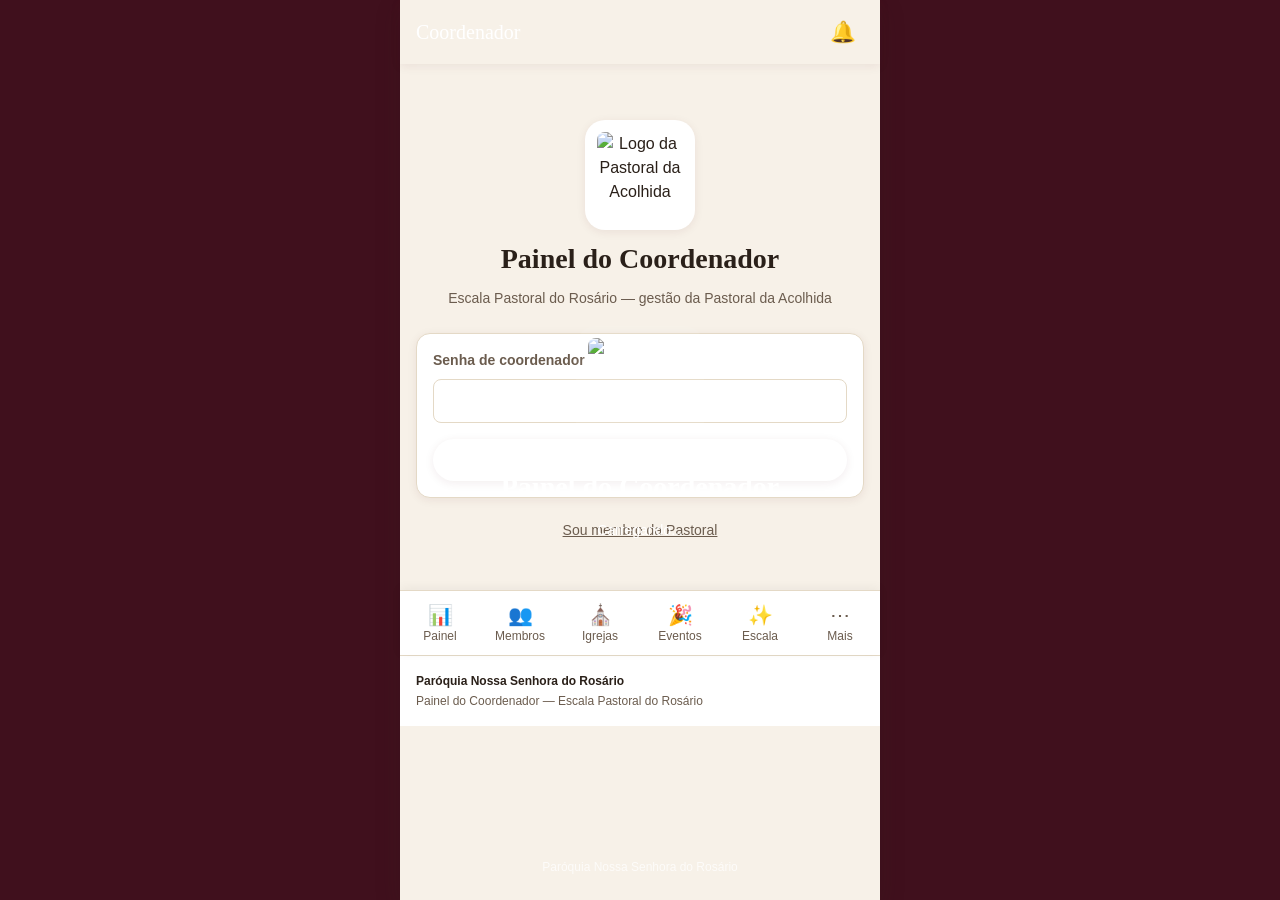
==== coordenador/index.html @ 9bc5d084 "Ajustes feitos, mas ainda faltas muitas coisas para corrigir, apenas salvando o que foi feito" ====
<!DOCTYPE html>
<html lang="pt-BR">
<head>
<meta charset="UTF-8">
<meta name="viewport" content="width=device-width, initial-scale=1, viewport-fit=cover">
<title>Coordenador — Escala Pastoral do Rosário</title>
<meta name="description" content="Painel do Coordenador — Pastoral da Acolhida, Paróquia Nossa Senhora do Rosário">
<meta name="theme-color" content="#40101D">

<link rel="manifest" href="manifest.json">
<link rel="icon" href="../shared/assets/logo/favicon.png">
<link rel="apple-touch-icon" href="../shared/assets/logo/splash-icon.png">

<link rel="stylesheet" href="../shared/css/variables.css">
<link rel="stylesheet" href="../shared/css/style.css">
<link rel="stylesheet" href="../shared/css/components.css">
<link rel="stylesheet" href="../shared/css/responsive.css">
<link rel="stylesheet" href="../shared/css/animations.css">
</head>
<body data-cor-personalizada>

<div id="splash-screen">
  <img class="splash-logo" src="../shared/assets/logo/logo-pastoral.png" alt="Logo da Pastoral da Acolhida"
       onerror="this.src='../shared/assets/logo/splash-icon.png'; this.onerror=null;">
  <h1 class="splash-titulo">Painel do Coordenador</h1>
  <p class="splash-carregando">Carregando...</p>
  <div class="contas-terco" aria-hidden="true"><span></span><span></span><span></span><span></span><span></span></div>
  <div class="splash-rodape">
    <img src="../shared/assets/logo/logo-paroquia.png" alt="" onerror="this.style.display='none'">
    <span>Paróquia Nossa Senhora do Rosário</span>
  </div>
</div>

<div class="app-container" id="app-container">

  <header class="topbar" id="topbar" hidden>
    <button class="topbar-acao" id="btn-voltar" aria-label="Voltar" hidden>←</button>
    <span class="topbar-titulo" id="topbar-titulo">Coordenador</span>
    <button class="topbar-acao" id="btn-notificacoes" aria-label="Notificações">🔔</button>
  </header>

  <main id="conteudo-principal">

    <!-- ==================================================================
         LOGIN (única porta de entrada deste app — é o app do coordenador)
         ================================================================== -->
    <section class="tela" id="tela-inicial" data-sem-nav="true">
      <div class="logo-destaque">
        <img src="../shared/assets/logo/logo-pastoral.png" alt="Logo da Pastoral da Acolhida"
             onerror="this.src='../shared/assets/logo/splash-icon.png'; this.onerror=null;">
        <h1>Painel do Coordenador</h1>
        <p>Escala Pastoral do Rosário — gestão da Pastoral da Acolhida</p>
      </div>

      <div class="card">
        <form id="form-login-admin">
          <div class="campo">
            <label for="senha-admin">Senha de coordenador</label>
            <input type="password" id="senha-admin" required>
          </div>
          <button type="submit" class="botao botao-primario botao-bloco">Entrar</button>
        </form>
      </div>

      <p style="text-align:center; margin-top:20px;">
        <a href="../membro/index.html" style="color:var(--cor-texto-secundario); font-size:var(--tamanho-sm); text-decoration:underline;">
          Sou membro da Pastoral
        </a>
      </p>
    </section>

    <!-- ==================================================================
         PAINEL / DASHBOARD
         ================================================================== -->
    <section class="tela" id="tela-admin-dashboard" data-titulo="Painel" hidden>
      <h2 style="margin-bottom:16px;">Painel Administrativo</h2>
      <div class="grade-dashboard" id="grade-dashboard-admin"></div>
      <div id="admin-listas-resumo"></div>
    </section>

    <!-- ==================================================================
         MEMBROS
         ================================================================== -->
    <section class="tela" id="tela-admin-membros" data-titulo="Membros" hidden>
      <div style="display:flex; justify-content:space-between; align-items:center; margin-bottom:16px;">
        <h2>Membros</h2>
        <button class="botao botao-primario" id="btn-novo-membro">+ Novo</button>
      </div>
      <div class="campo" style="margin-bottom:8px;">
        <input type="search" id="busca-membros" placeholder="Buscar por nome...">
      </div>
      <div id="lista-admin-membros"></div>
    </section>

    <!-- ==================================================================
         IGREJAS
         ================================================================== -->
    <section class="tela" id="tela-admin-igrejas" data-titulo="Igrejas" hidden>
      <div style="display:flex; justify-content:space-between; align-items:center; margin-bottom:16px;">
        <h2>Igrejas</h2>
        <button class="botao botao-primario" id="btn-nova-igreja">+ Nova</button>
      </div>
      <div id="lista-admin-igrejas"></div>
    </section>

    <!-- ==================================================================
         EVENTOS
         ================================================================== -->
    <section class="tela" id="tela-admin-eventos" data-titulo="Eventos" hidden>
      <div style="display:flex; justify-content:space-between; align-items:center; margin-bottom:16px;">
        <h2>Eventos</h2>
        <button class="botao botao-primario" id="btn-novo-evento">+ Novo</button>
      </div>
      <div id="lista-admin-eventos"></div>
    </section>

    <!-- ==================================================================
         GERAR ESCALA
         ================================================================== -->
    <section class="tela" id="tela-admin-gerar-escala" data-titulo="Gerar Escala" hidden>
      <h2 style="margin-bottom:16px;">Gerar Escala</h2>
      <div id="painel-gerar-escala"></div>
    </section>

    <!-- ==================================================================
         HISTÓRICO GERAL
         ================================================================== -->
    <section class="tela" id="tela-admin-historico" data-titulo="Histórico" hidden>
      <h2 style="margin-bottom:16px;">Histórico Geral</h2>
      <div id="lista-admin-historico"></div>
    </section>

    <!-- ==================================================================
         RELATÓRIOS
         ================================================================== -->
    <section class="tela" id="tela-admin-relatorios" data-titulo="Relatórios" hidden>
      <h2 style="margin-bottom:16px;">Relatórios</h2>
      <div id="painel-relatorios"></div>
    </section>

    <!-- ==================================================================
         MAIS (configurações do sistema + sair)
         ================================================================== -->
    <section class="tela" id="tela-admin-mais" data-titulo="Mais" hidden>
      <h2 style="margin-bottom:16px;">Mais</h2>

      <div style="display:flex; flex-direction:column; gap:10px; margin-bottom:24px;">
        <button class="botao botao-secundario botao-bloco" data-navegar="tela-admin-historico">📖 Histórico Geral</button>
        <button class="botao botao-secundario botao-bloco" data-navegar="tela-admin-relatorios">📊 Relatórios</button>
      </div>

      <div class="card" style="margin-bottom:16px; display:flex; align-items:center; justify-content:space-between;">
        <span>Tema escuro</span>
        <label class="interruptor">
          <input type="checkbox" id="toggle-tema-escuro">
          <span class="trilho"></span>
        </label>
      </div>

      <div class="campo">
        <label for="nova-senha-admin">Nova senha de coordenador</label>
        <input type="password" id="nova-senha-admin" placeholder="Deixe em branco para manter">
      </div>
      <button class="botao botao-secundario botao-bloco" id="btn-salvar-senha" style="margin-bottom:16px;">Salvar Senha</button>

      <button class="botao botao-secundario botao-bloco" id="btn-backup-exportar-admin" style="margin-bottom:24px;">Exportar Backup Completo</button>

      <button class="botao botao-texto botao-bloco" id="btn-sair-admin">Sair</button>
    </section>

  </main>

  <nav class="nav-inferior" id="nav-principal" hidden>
    <button class="nav-item" data-navegar="tela-admin-dashboard"><span class="icone">📊</span>Painel</button>
    <button class="nav-item" data-navegar="tela-admin-membros"><span class="icone">👥</span>Membros</button>
    <button class="nav-item" data-navegar="tela-admin-igrejas"><span class="icone">⛪</span>Igrejas</button>
    <button class="nav-item" data-navegar="tela-admin-eventos"><span class="icone">🎉</span>Eventos</button>
    <button class="nav-item" data-navegar="tela-admin-gerar-escala"><span class="icone">✨</span>Escala</button>
    <button class="nav-item" data-navegar="tela-admin-mais"><span class="icone">⋯</span>Mais</button>
  </nav>

  <footer class="rodape-app" id="rodape-institucional">
    <img src="../shared/assets/logo/logo-paroquia.png" alt="" onerror="this.style.display='none'">
    <div class="rodape-linhas">
      <span class="rodape-linha-principal">Paróquia Nossa Senhora do Rosário</span>
      <span>Painel do Coordenador — Escala Pastoral do Rosário</span>
    </div>
  </footer>

</div>

<div class="modal-fundo" id="modal-fundo" hidden>
  <div class="modal-caixa" id="modal-caixa"></div>
</div>

<script src="../shared/js/config.js"></script>
<script src="../shared/js/storage.js"></script>
<script src="../shared/js/api.js"></script>
<script src="../shared/js/ui.js"></script>
<script src="js/auth.js"></script>
<script src="js/notifications.js"></script>
<script src="js/admin.js"></script>
<script src="js/churches.js"></script>
<script src="js/events.js"></script>
<script src="js/scheduler.js"></script>
<script src="js/dashboard.js"></script>
<script src="js/app.js"></script>
</body>
</html>
---- shared/css/variables.css ----
/* ==========================================================================
   variables.css
   Variáveis globais de design do sistema "Escala Pastoral do Rosário".
   Centraliza cores, tipografia, espaçamentos e raios de borda para que
   toda a interface possa ser personalizada a partir de um único lugar.
   ========================================================================== */

:root {
  /* ---- Paleta de marca (tema claro, padrão) ---- */
  --cor-primaria: #5C1A2B;        /* bordô/vinho — cor do terço */
  --cor-primaria-clara: #7A2B40;
  --cor-primaria-escura: #40101D;
  --cor-destaque: #C9A15A;        /* dourado discreto */
  --cor-destaque-clara: #E0C083;

  --cor-sucesso: #2E7D5B;         /* disponível / confirmado */
  --cor-alerta: #B23B3B;          /* indisponível / erro */
  --cor-aviso: #C98A2C;           /* pendente / atenção */
  --cor-info: #2E6B8A;

  /* ---- Superfícies ---- */
  --cor-fundo: #F7F1E8;           /* creme suave */
  --cor-fundo-alt: #FFFFFF;
  --cor-card: #FFFFFF;
  --cor-borda: #E4D9C6;

  /* ---- Texto ---- */
  --cor-texto: #2A2019;
  --cor-texto-secundario: #6B5C4E;
  --cor-texto-inverso: #FFFFFF;

  /* ---- Sombras ---- */
  --sombra-card: 0 2px 10px rgba(92, 26, 43, 0.08);
  --sombra-card-hover: 0 6px 18px rgba(92, 26, 43, 0.14);
  --sombra-flutuante: 0 8px 24px rgba(42, 32, 25, 0.18);

  /* ---- Tipografia ---- */
  --fonte-titulo: "Fraunces", "Georgia", serif;
  --fonte-corpo: "Inter", "Segoe UI", sans-serif;

  --tamanho-xs: 0.75rem;
  --tamanho-sm: 0.875rem;
  --tamanho-md: 1rem;
  --tamanho-lg: 1.25rem;
  --tamanho-xl: 1.75rem;
  --tamanho-xxl: 2.25rem;

  /* ---- Espaçamentos (escala 4px) ---- */
  --espaco-1: 4px;
  --espaco-2: 8px;
  --espaco-3: 12px;
  --espaco-4: 16px;
  --espaco-5: 24px;
  --espaco-6: 32px;
  --espaco-7: 48px;

  /* ---- Raios de borda ---- */
  --raio-sm: 8px;
  --raio-md: 14px;
  --raio-lg: 20px;
  --raio-pill: 999px;

  /* ---- Transições ---- */
  --transicao-rapida: 150ms ease;
  --transicao-media: 280ms ease;
  --transicao-lenta: 450ms ease;

  /* ---- Layout ---- */
  --largura-maxima: 480px; /* mobile-first, centraliza em telas largas */
  --altura-topbar: 64px;
  --altura-rodape: 88px;
}

/* ---- Tema Escuro ---- */
[data-tema="escuro"] {
  --cor-primaria: #C9A15A;
  --cor-primaria-clara: #E0C083;
  --cor-primaria-escura: #A9803F;
  --cor-destaque: #C9A15A;
  --cor-destaque-clara: #E0C083;

  --cor-sucesso: #4FAE86;
  --cor-alerta: #E06A6A;
  --cor-aviso: #E0A94F;
  --cor-info: #5FA3C4;

  --cor-fundo: #1B1310;
  --cor-fundo-alt: #241A16;
  --cor-card: #2A1E19;
  --cor-borda: #3E2E26;

  --cor-texto: #F3EAE0;
  --cor-texto-secundario: #C9B8A8;
  --cor-texto-inverso: #1B1310;

  --sombra-card: 0 2px 10px rgba(0, 0, 0, 0.35);
  --sombra-card-hover: 0 6px 18px rgba(0, 0, 0, 0.45);
  --sombra-flutuante: 0 8px 24px rgba(0, 0, 0, 0.55);
}

/* ---- Cores personalizáveis pelo administrador ----
   Estas variáveis são sobrescritas em tempo de execução (via JS, em
   config.js/ui.js) quando o admin altera a personalização de cores nas
   Configurações. Mantidas aqui como fallback/documentação. */
[data-cor-personalizada] {
  --cor-primaria: var(--cor-primaria-custom, var(--cor-primaria));
  --cor-destaque: var(--cor-destaque-custom, var(--cor-destaque));
}
---- shared/css/style.css ----
/* ==========================================================================
   style.css
   Estilos-base do sistema: reset, tipografia, layout geral, splash screen,
   cabeçalho, rodapé, botões e formulários.
   ========================================================================== */

* { box-sizing: border-box; margin: 0; padding: 0; }

html { -webkit-text-size-adjust: 100%; }

body {
  font-family: var(--fonte-corpo);
  background: var(--cor-fundo);
  color: var(--cor-texto);
  line-height: 1.5;
  min-height: 100vh;
  transition: background var(--transicao-media), color var(--transicao-media);
}

h1, h2, h3, h4 {
  font-family: var(--fonte-titulo);
  color: var(--cor-primaria);
  line-height: 1.2;
}

a { color: inherit; text-decoration: none; }
img { max-width: 100%; display: block; }
button { font-family: inherit; cursor: pointer; }

/* ---- Contêiner principal (mobile-first, centraliza em telas grandes) ---- */
.app-container {
  max-width: var(--largura-maxima);
  margin: 0 auto;
  min-height: 100vh;
  display: flex;
  flex-direction: column;
  background: var(--cor-fundo);
  position: relative;
}

.tela {
  flex: 1;
  padding: var(--espaco-5) var(--espaco-4) var(--espaco-7);
  animation: entrada-suave var(--transicao-media) ease;
}

.tela[hidden] { display: none; }

/* ==========================================================================
   SPLASH SCREEN
   ========================================================================== */
#splash-screen {
  position: fixed;
  inset: 0;
  z-index: 1000;
  background: linear-gradient(180deg, var(--cor-primaria-escura), var(--cor-primaria));
  display: flex;
  flex-direction: column;
  align-items: center;
  justify-content: center;
  color: var(--cor-texto-inverso);
  text-align: center;
  gap: var(--espaco-4);
  transition: opacity var(--transicao-lenta), visibility var(--transicao-lenta);
}

#splash-screen.oculto {
  opacity: 0;
  visibility: hidden;
  pointer-events: none;
}

.splash-logo {
  width: 128px;
  height: 128px;
  border-radius: var(--raio-lg);
  object-fit: contain;
  background: rgba(255,255,255,0.08);
  padding: var(--espaco-3);
  animation: aparecer-de-baixo 700ms ease;
}

.splash-titulo {
  font-family: var(--fonte-titulo);
  font-size: var(--tamanho-xl);
  color: var(--cor-texto-inverso);
  animation: aparecer-de-baixo 700ms ease 100ms both;
}

.splash-carregando {
  font-size: var(--tamanho-sm);
  opacity: 0.85;
  animation: aparecer-de-baixo 700ms ease 200ms both;
}

/* Contas de terço — elemento-assinatura de progresso/carregamento */
.contas-terco {
  display: flex;
  gap: var(--espaco-2);
  margin-top: var(--espaco-2);
}
.contas-terco span {
  width: 9px;
  height: 9px;
  border-radius: 50%;
  background: var(--cor-destaque);
  opacity: 0.35;
  animation: pulsar-conta 1.2s ease-in-out infinite;
}
.contas-terco span:nth-child(2) { animation-delay: 0.15s; }
.contas-terco span:nth-child(3) { animation-delay: 0.30s; }
.contas-terco span:nth-child(4) { animation-delay: 0.45s; }
.contas-terco span:nth-child(5) { animation-delay: 0.60s; }

.splash-rodape {
  position: absolute;
  bottom: var(--espaco-5);
  display: flex;
  flex-direction: column;
  align-items: center;
  gap: var(--espaco-1);
  font-size: var(--tamanho-xs);
  opacity: 0.75;
}
.splash-rodape img { width: 28px; height: 28px; border-radius: 50%; }

/* ==========================================================================
   CABEÇALHO / TOPBAR
   ========================================================================== */
.topbar {
  position: sticky;
  top: 0;
  z-index: 50;
  height: var(--altura-topbar);
  background: var(--cor-primaria);
  color: var(--cor-texto-inverso);
  display: flex;
  align-items: center;
  justify-content: space-between;
  padding: 0 var(--espaco-4);
  box-shadow: var(--sombra-card);
}

.topbar-titulo {
  font-family: var(--fonte-titulo);
  font-size: var(--tamanho-lg);
  color: var(--cor-texto-inverso);
}

.topbar-acao {
  background: none;
  border: none;
  color: var(--cor-texto-inverso);
  font-size: 1.3rem;
  padding: var(--espaco-2);
  border-radius: var(--raio-sm);
  transition: background var(--transicao-rapida);
}
.topbar-acao:hover, .topbar-acao:focus-visible { background: rgba(255,255,255,0.12); }

/* Espaço de destaque para a logo da Pastoral na tela inicial */
.logo-destaque {
  display: flex;
  flex-direction: column;
  align-items: center;
  gap: var(--espaco-3);
  text-align: center;
  padding: var(--espaco-6) 0 var(--espaco-5);
}
.logo-destaque img {
  width: 110px;
  height: 110px;
  object-fit: contain;
  border-radius: var(--raio-lg);
  background: var(--cor-card);
  box-shadow: var(--sombra-card);
  padding: var(--espaco-3);
}
.logo-destaque h1 { font-size: var(--tamanho-xl); }
.logo-destaque p { color: var(--cor-texto-secundario); font-size: var(--tamanho-sm); }

/* ==========================================================================
   RODAPÉ
   ========================================================================== */
.rodape-app {
  border-top: 1px solid var(--cor-borda);
  padding: var(--espaco-4);
  display: flex;
  align-items: center;
  gap: var(--espaco-3);
  color: var(--cor-texto-secundario);
  font-size: var(--tamanho-xs);
  background: var(--cor-fundo-alt);
}
.rodape-app img { width: 34px; height: 34px; border-radius: 50%; flex-shrink: 0; }
.rodape-app .rodape-linhas { display: flex; flex-direction: column; gap: 2px; }
.rodape-app .rodape-linha-principal { color: var(--cor-texto); font-weight: 600; }

/* ==========================================================================
   BOTÕES
   ========================================================================== */
.botao {
  display: inline-flex;
  align-items: center;
  justify-content: center;
  gap: var(--espaco-2);
  padding: var(--espaco-3) var(--espaco-5);
  border-radius: var(--raio-pill);
  border: none;
  font-weight: 600;
  font-size: var(--tamanho-md);
  transition: transform var(--transicao-rapida), box-shadow var(--transicao-rapida), background var(--transicao-rapida);
}
.botao:active { transform: scale(0.97); }
.botao:focus-visible { outline: 3px solid var(--cor-destaque); outline-offset: 2px; }

.botao-primario { background: var(--cor-primaria); color: var(--cor-texto-inverso); box-shadow: var(--sombra-card); }
.botao-primario:hover { box-shadow: var(--sombra-card-hover); }

.botao-secundario { background: transparent; color: var(--cor-primaria); border: 1.5px solid var(--cor-primaria); }

.botao-destaque { background: var(--cor-destaque); color: var(--cor-primaria-escura); }

.botao-texto { background: none; color: var(--cor-texto-secundario); padding: var(--espaco-2); font-weight: 500; }

.botao-bloco { width: 100%; }

/* ==========================================================================
   CARDS
   ========================================================================== */
.card {
  background: var(--cor-card);
  border-radius: var(--raio-md);
  padding: var(--espaco-4);
  box-shadow: var(--sombra-card);
  border: 1px solid var(--cor-borda);
}

/* ==========================================================================
   FORMULÁRIOS
   ========================================================================== */
.campo { margin-bottom: var(--espaco-4); }
.campo label {
  display: block;
  font-size: var(--tamanho-sm);
  font-weight: 600;
  color: var(--cor-texto-secundario);
  margin-bottom: var(--espaco-2);
}
.campo input,
.campo select,
.campo textarea {
  width: 100%;
  padding: var(--espaco-3);
  border-radius: var(--raio-sm);
  border: 1.5px solid var(--cor-borda);
  background: var(--cor-fundo-alt);
  color: var(--cor-texto);
  font-size: var(--tamanho-md);
  font-family: inherit;
  transition: border var(--transicao-rapida);
}
.campo input:focus,
.campo select:focus,
.campo textarea:focus {
  outline: none;
  border-color: var(--cor-primaria);
}
---- shared/css/components.css ----
/* ==========================================================================
   components.css
   Componentes reutilizáveis: badges de status, navegação inferior, modais,
   itens de escala, cartões do dashboard, toasts de notificação.
   ========================================================================== */

/* ---- Navegação inferior (mobile) ---- */
.nav-inferior {
  position: sticky;
  bottom: 0;
  z-index: 40;
  display: flex;
  background: var(--cor-fundo-alt);
  border-top: 1px solid var(--cor-borda);
  box-shadow: 0 -2px 10px rgba(0,0,0,0.05);
}
.nav-item {
  flex: 1;
  display: flex;
  flex-direction: column;
  align-items: center;
  gap: 2px;
  padding: var(--espaco-3) 0;
  background: none;
  border: none;
  color: var(--cor-texto-secundario);
  font-size: var(--tamanho-xs);
  transition: color var(--transicao-rapida);
}
.nav-item.ativo { color: var(--cor-primaria); font-weight: 700; }
.nav-item .icone { font-size: 1.25rem; }

/* ---- Badges de status ---- */
.badge {
  display: inline-flex;
  align-items: center;
  gap: 4px;
  padding: 3px 10px;
  border-radius: var(--raio-pill);
  font-size: var(--tamanho-xs);
  font-weight: 700;
}
.badge-sucesso { background: rgba(46,125,91,0.14); color: var(--cor-sucesso); }
.badge-alerta { background: rgba(178,59,59,0.14); color: var(--cor-alerta); }
.badge-aviso { background: rgba(201,138,44,0.14); color: var(--cor-aviso); }
.badge-info { background: rgba(46,107,138,0.14); color: var(--cor-info); }
.badge-neutro { background: var(--cor-borda); color: var(--cor-texto-secundario); }

/* ---- Item de escala (usado em "Minhas Escalas" e revisão do admin) ---- */
.item-escala {
  display: flex;
  align-items: center;
  gap: var(--espaco-3);
  padding: var(--espaco-3);
  border-radius: var(--raio-md);
  background: var(--cor-card);
  border: 1px solid var(--cor-borda);
  margin-bottom: var(--espaco-3);
  transition: box-shadow var(--transicao-rapida), transform var(--transicao-rapida);
}
.item-escala:active { transform: scale(0.99); }
.item-escala .data-bloco {
  flex-shrink: 0;
  width: 52px;
  text-align: center;
  background: var(--cor-fundo);
  border-radius: var(--raio-sm);
  padding: var(--espaco-2) 0;
}
.item-escala .data-bloco .dia { font-family: var(--fonte-titulo); font-size: var(--tamanho-lg); color: var(--cor-primaria); font-weight: 700; }
.item-escala .data-bloco .mes { font-size: var(--tamanho-xs); color: var(--cor-texto-secundario); text-transform: uppercase; }
.item-escala .info-principal { flex: 1; min-width: 0; }
.item-escala .info-principal strong { display: block; font-size: var(--tamanho-md); }
.item-escala .info-principal span { color: var(--cor-texto-secundario); font-size: var(--tamanho-sm); }

/* ---- Cartões de estatística do Dashboard ---- */
.grade-dashboard {
  display: grid;
  grid-template-columns: repeat(2, 1fr);
  gap: var(--espaco-3);
  margin-bottom: var(--espaco-5);
}
.cartao-stat {
  background: var(--cor-card);
  border-radius: var(--raio-md);
  padding: var(--espaco-4);
  box-shadow: var(--sombra-card);
  border: 1px solid var(--cor-borda);
}
.cartao-stat .valor { font-family: var(--fonte-titulo); font-size: var(--tamanho-xxl); color: var(--cor-primaria); }
.cartao-stat .rotulo { font-size: var(--tamanho-xs); color: var(--cor-texto-secundario); text-transform: uppercase; letter-spacing: 0.03em; }

/* ---- Modal ---- */
.modal-fundo {
  position: fixed;
  inset: 0;
  background: rgba(27, 19, 16, 0.55);
  display: flex;
  align-items: flex-end;
  justify-content: center;
  z-index: 200;
}
.modal-fundo[hidden] { display: none; }
.modal-caixa {
  width: 100%;
  max-width: var(--largura-maxima);
  background: var(--cor-fundo-alt);
  border-radius: var(--raio-lg) var(--raio-lg) 0 0;
  padding: var(--espaco-5);
  max-height: 85vh;
  overflow-y: auto;
  animation: subir-modal var(--transicao-media) ease;
}
.modal-caixa h2 { margin-bottom: var(--espaco-4); }

/* ---- Toast de notificação ---- */
.toast {
  position: fixed;
  bottom: calc(var(--altura-rodape) + var(--espaco-3));
  left: 50%;
  transform: translateX(-50%);
  background: var(--cor-primaria-escura);
  color: var(--cor-texto-inverso);
  padding: var(--espaco-3) var(--espaco-5);
  border-radius: var(--raio-pill);
  font-size: var(--tamanho-sm);
  box-shadow: var(--sombra-flutuante);
  z-index: 300;
  animation: aparecer-de-baixo var(--transicao-media) ease;
}

/* ---- Chip de seleção (disponibilidade) ---- */
.chip-disponibilidade {
  display: flex;
  align-items: center;
  justify-content: space-between;
  padding: var(--espaco-3);
  border: 1.5px solid var(--cor-borda);
  border-radius: var(--raio-md);
  margin-bottom: var(--espaco-2);
  cursor: pointer;
  transition: border var(--transicao-rapida), background var(--transicao-rapida);
}
.chip-disponibilidade.selecionado {
  border-color: var(--cor-sucesso);
  background: rgba(46,125,91,0.08);
}

/* ---- Item administrável (membros/igrejas/eventos) com ações visíveis ---- */
.item-admin {
  display: flex;
  align-items: center;
  gap: var(--espaco-3);
  padding: var(--espaco-3);
  border-radius: var(--raio-md);
  background: var(--cor-card);
  border: 1px solid var(--cor-borda);
  margin-bottom: var(--espaco-3);
  transition: box-shadow var(--transicao-rapida);
}
.item-admin:hover { box-shadow: var(--sombra-card-hover); }
.item-admin .info-principal { flex: 1; min-width: 0; cursor: pointer; }
.item-admin .info-principal strong { display: block; font-size: var(--tamanho-md); }
.item-admin .info-principal span { color: var(--cor-texto-secundario); font-size: var(--tamanho-sm); }
.item-admin .badges-linha { display: flex; gap: 6px; margin-top: 6px; flex-wrap: wrap; }

.item-admin .acoes {
  display: flex;
  align-items: center;
  gap: 4px;
  flex-shrink: 0;
}
.botao-icone {
  width: 38px;
  height: 38px;
  border-radius: var(--raio-sm);
  border: none;
  background: var(--cor-fundo);
  color: var(--cor-texto-secundario);
  font-size: 1.05rem;
  display: flex;
  align-items: center;
  justify-content: center;
  transition: background var(--transicao-rapida), color var(--transicao-rapida);
}
.botao-icone:hover { background: var(--cor-borda); }
.botao-icone.icone-editar:hover { color: var(--cor-primaria); }
.botao-icone.icone-excluir:hover { color: var(--cor-alerta); background: rgba(178,59,59,0.12); }

/* ---- Interruptor (toggle) ---- */
.interruptor { position: relative; width: 46px; height: 26px; flex-shrink: 0; }
.interruptor input { opacity: 0; width: 0; height: 0; }
.interruptor .trilho {
  position: absolute; inset: 0; background: var(--cor-borda); border-radius: var(--raio-pill);
  transition: background var(--transicao-rapida);
}
.interruptor .trilho::before {
  content: ""; position: absolute; width: 20px; height: 20px; left: 3px; top: 3px;
  background: white; border-radius: 50%; transition: transform var(--transicao-rapida);
  box-shadow: var(--sombra-card);
}
.interruptor input:checked + .trilho { background: var(--cor-sucesso); }
.interruptor input:checked + .trilho::before { transform: translateX(20px); }
---- shared/css/responsive.css ----
/* ==========================================================================
   responsive.css
   Base do sistema é mobile-first (ver style.css). Este arquivo adiciona
   ajustes progressivos para telas maiores (tablets e desktop), já que o
   app também pode ser acessado por coordenadores em computadores.
   ========================================================================== */

/* ---- Tablets (>= 600px) ---- */
@media (min-width: 600px) {
  .grade-dashboard { grid-template-columns: repeat(3, 1fr); }
  .modal-fundo { align-items: center; }
  .modal-caixa { border-radius: var(--raio-lg); }
}

/* ---- Desktop (>= 900px) ---- */
@media (min-width: 900px) {
  body { background: var(--cor-primaria-escura); }

  .app-container {
    box-shadow: var(--sombra-flutuante);
    min-height: 100vh;
  }

  .grade-dashboard { grid-template-columns: repeat(4, 1fr); }
}

/* ---- Telas muito pequenas (<= 340px) ---- */
@media (max-width: 340px) {
  .tela { padding: var(--espaco-4) var(--espaco-3) var(--espaco-6); }
  .cartao-stat .valor { font-size: var(--tamanho-xl); }
}
---- shared/css/animations.css ----
/* ==========================================================================
   animations.css
   Animações discretas do sistema. Todas respeitam prefers-reduced-motion.
   ========================================================================== */

@keyframes entrada-suave {
  from { opacity: 0; transform: translateY(8px); }
  to { opacity: 1; transform: translateY(0); }
}

@keyframes aparecer-de-baixo {
  from { opacity: 0; transform: translateY(14px); }
  to { opacity: 1; transform: translateY(0); }
}

@keyframes subir-modal {
  from { opacity: 0; transform: translateY(30px); }
  to { opacity: 1; transform: translateY(0); }
}

@keyframes pulsar-conta {
  0%, 100% { opacity: 0.35; transform: scale(1); }
  50% { opacity: 1; transform: scale(1.25); }
}

@keyframes girar {
  from { transform: rotate(0deg); }
  to { transform: rotate(360deg); }
}
.icone-girando { animation: girar 900ms linear infinite; }

/* Entrada escalonada de cards em listas (usado via classe .entrada-item + delay inline) */
.entrada-item {
  animation: entrada-suave var(--transicao-media) both;
}

@media (prefers-reduced-motion: reduce) {
  *, *::before, *::after {
    animation-duration: 0.001ms !important;
    animation-iteration-count: 1 !important;
    transition-duration: 0.001ms !important;
    scroll-behavior: auto !important;
  }
}
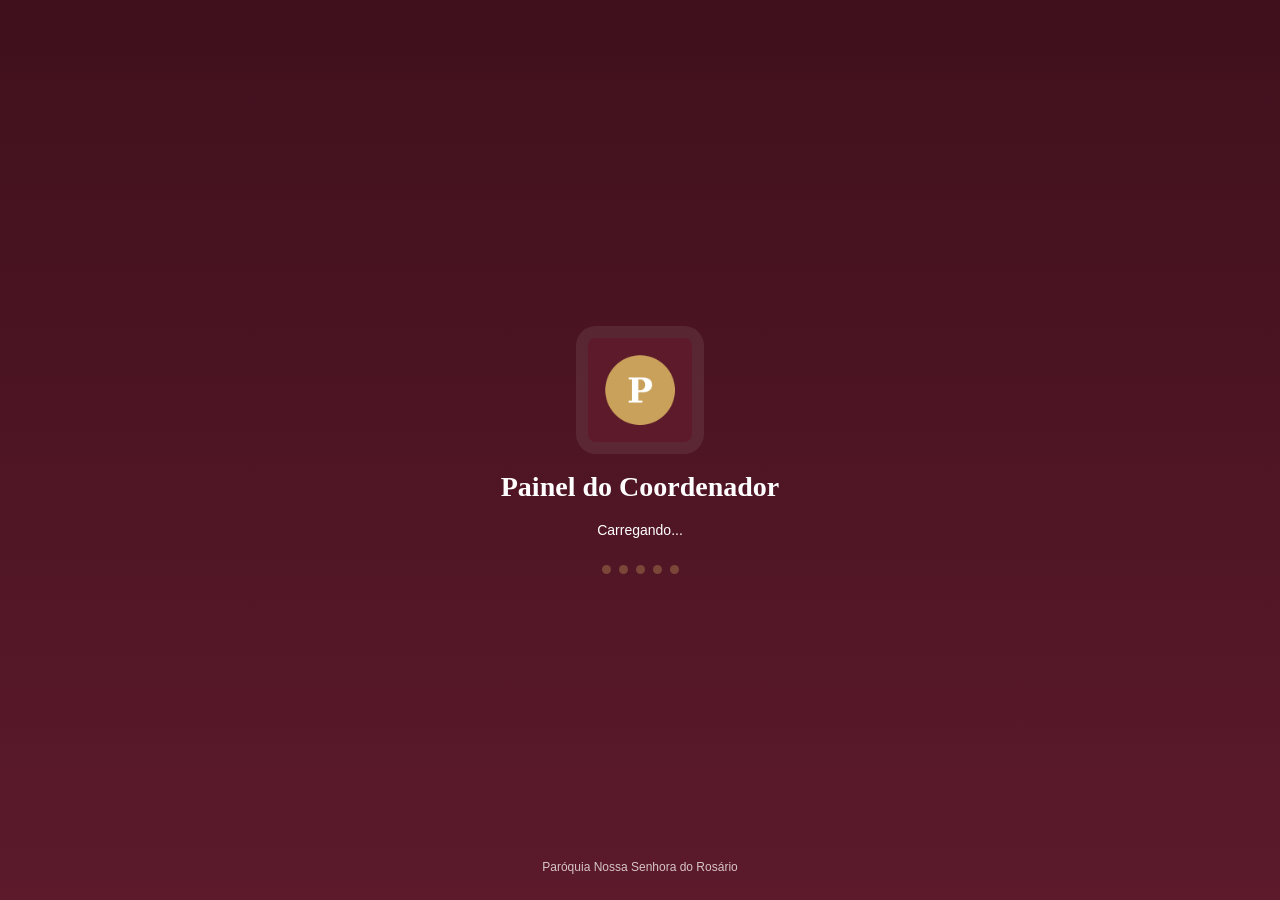
==== commit 831ddb34: "Atualização 2.0" ====
--- a/coordenador/index.html
+++ b/coordenador/index.html
@@ -16,8 +16,10 @@
 <link rel="stylesheet" href="../shared/css/components.css">
 <link rel="stylesheet" href="../shared/css/responsive.css">
 <link rel="stylesheet" href="../shared/css/animations.css">
+<link rel="stylesheet" href="../shared/css/print.css">
+<link rel="stylesheet" href="../shared/css/coordenador.css">
 </head>
-<body data-cor-personalizada>
+<body class="coordenador">
 
 <div id="splash-screen">
   <img class="splash-logo" src="../shared/assets/logo/logo-pastoral.png" alt="Logo da Pastoral da Acolhida"
@@ -31,10 +33,28 @@
   </div>
 </div>
 
+<!-- Menu lateral: fixo no desktop, gaveta deslizante no celular -->
+<nav class="sidebar" id="sidebar" hidden>
+  <div class="sidebar-topo">
+    <strong>Painel do Coordenador</strong>
+    <span>Escala Pastoral do Rosário</span>
+  </div>
+  <button class="sidebar-item" data-navegar="tela-admin-dashboard"><span class="icone">📊</span>Painel</button>
+  <button class="sidebar-item" data-navegar="tela-admin-membros"><span class="icone">👥</span>Membros</button>
+  <button class="sidebar-item" data-navegar="tela-admin-igrejas"><span class="icone">⛪</span>Igrejas</button>
+  <button class="sidebar-item" data-navegar="tela-admin-eventos"><span class="icone">🎉</span>Eventos</button>
+  <button class="sidebar-item" data-navegar="tela-admin-gerar-escala"><span class="icone">✨</span>Gerar Escala</button>
+  <button class="sidebar-item" data-navegar="tela-admin-historico"><span class="icone">📖</span>Histórico Geral</button>
+  <button class="sidebar-item" data-navegar="tela-admin-relatorios"><span class="icone">📈</span>Relatórios</button>
+  <button class="sidebar-item" data-navegar="tela-admin-configuracoes"><span class="icone">⚙️</span>Configurações</button>
+  <button class="sidebar-item sidebar-sair" id="btn-sair-admin"><span class="icone">🚪</span>Sair</button>
+</nav>
+<div class="sidebar-overlay" id="sidebar-overlay" hidden></div>
+
 <div class="app-container" id="app-container">
 
   <header class="topbar" id="topbar" hidden>
-    <button class="topbar-acao" id="btn-voltar" aria-label="Voltar" hidden>←</button>
+    <button class="btn-menu-hamburguer" id="btn-menu" aria-label="Abrir menu">☰</button>
     <span class="topbar-titulo" id="topbar-titulo">Coordenador</span>
     <button class="topbar-acao" id="btn-notificacoes" aria-label="Notificações">🔔</button>
   </header>
@@ -82,10 +102,13 @@
          MEMBROS
          ================================================================== -->
     <section class="tela" id="tela-admin-membros" data-titulo="Membros" hidden>
-      <div style="display:flex; justify-content:space-between; align-items:center; margin-bottom:16px;">
+      <div class="cabecalho-tela">
         <h2>Membros</h2>
         <button class="botao botao-primario" id="btn-novo-membro">+ Novo</button>
       </div>
+
+      <div id="aviso-pendentes-vinculo" hidden></div>
+
       <div class="campo" style="margin-bottom:8px;">
         <input type="search" id="busca-membros" placeholder="Buscar por nome...">
       </div>
@@ -96,7 +119,7 @@
          IGREJAS
          ================================================================== -->
     <section class="tela" id="tela-admin-igrejas" data-titulo="Igrejas" hidden>
-      <div style="display:flex; justify-content:space-between; align-items:center; margin-bottom:16px;">
+      <div class="cabecalho-tela">
         <h2>Igrejas</h2>
         <button class="botao botao-primario" id="btn-nova-igreja">+ Nova</button>
       </div>
@@ -107,7 +130,7 @@
          EVENTOS
          ================================================================== -->
     <section class="tela" id="tela-admin-eventos" data-titulo="Eventos" hidden>
-      <div style="display:flex; justify-content:space-between; align-items:center; margin-bottom:16px;">
+      <div class="cabecalho-tela">
         <h2>Eventos</h2>
         <button class="botao botao-primario" id="btn-novo-evento">+ Novo</button>
       </div>
@@ -125,7 +148,7 @@
     <!-- ==================================================================
          HISTÓRICO GERAL
          ================================================================== -->
-    <section class="tela" id="tela-admin-historico" data-titulo="Histórico" hidden>
+    <section class="tela" id="tela-admin-historico" data-titulo="Histórico Geral" hidden>
       <h2 style="margin-bottom:16px;">Histórico Geral</h2>
       <div id="lista-admin-historico"></div>
     </section>
@@ -139,15 +162,10 @@
     </section>
 
     <!-- ==================================================================
-         MAIS (configurações do sistema + sair)
-         ================================================================== -->
-    <section class="tela" id="tela-admin-mais" data-titulo="Mais" hidden>
-      <h2 style="margin-bottom:16px;">Mais</h2>
-
-      <div style="display:flex; flex-direction:column; gap:10px; margin-bottom:24px;">
-        <button class="botao botao-secundario botao-bloco" data-navegar="tela-admin-historico">📖 Histórico Geral</button>
-        <button class="botao botao-secundario botao-bloco" data-navegar="tela-admin-relatorios">📊 Relatórios</button>
-      </div>
+         CONFIGURAÇÕES
+         ================================================================== -->
+    <section class="tela" id="tela-admin-configuracoes" data-titulo="Configurações" hidden>
+      <h2 style="margin-bottom:16px;">Configurações</h2>
 
       <div class="card" style="margin-bottom:16px; display:flex; align-items:center; justify-content:space-between;">
         <span>Tema escuro</span>
@@ -157,27 +175,22 @@
         </label>
       </div>
 
-      <div class="campo">
-        <label for="nova-senha-admin">Nova senha de coordenador</label>
-        <input type="password" id="nova-senha-admin" placeholder="Deixe em branco para manter">
-      </div>
-      <button class="botao botao-secundario botao-bloco" id="btn-salvar-senha" style="margin-bottom:16px;">Salvar Senha</button>
-
-      <button class="botao botao-secundario botao-bloco" id="btn-backup-exportar-admin" style="margin-bottom:24px;">Exportar Backup Completo</button>
-
-      <button class="botao botao-texto botao-bloco" id="btn-sair-admin">Sair</button>
+      <div class="card" style="margin-bottom:16px;">
+        <h3 style="margin-bottom:12px;">Segurança</h3>
+        <div class="campo">
+          <label for="nova-senha-admin">Nova senha de coordenador</label>
+          <input type="password" id="nova-senha-admin" placeholder="Deixe em branco para manter">
+        </div>
+        <button class="botao botao-secundario botao-bloco" id="btn-salvar-senha">Salvar Senha</button>
+      </div>
+
+      <div class="card">
+        <h3 style="margin-bottom:12px;">Dados</h3>
+        <button class="botao botao-secundario botao-bloco" id="btn-backup-exportar-admin">Exportar Backup Completo</button>
+      </div>
     </section>
 
   </main>
-
-  <nav class="nav-inferior" id="nav-principal" hidden>
-    <button class="nav-item" data-navegar="tela-admin-dashboard"><span class="icone">📊</span>Painel</button>
-    <button class="nav-item" data-navegar="tela-admin-membros"><span class="icone">👥</span>Membros</button>
-    <button class="nav-item" data-navegar="tela-admin-igrejas"><span class="icone">⛪</span>Igrejas</button>
-    <button class="nav-item" data-navegar="tela-admin-eventos"><span class="icone">🎉</span>Eventos</button>
-    <button class="nav-item" data-navegar="tela-admin-gerar-escala"><span class="icone">✨</span>Escala</button>
-    <button class="nav-item" data-navegar="tela-admin-mais"><span class="icone">⋯</span>Mais</button>
-  </nav>
 
   <footer class="rodape-app" id="rodape-institucional">
     <img src="../shared/assets/logo/logo-paroquia.png" alt="" onerror="this.style.display='none'">
@@ -197,6 +210,7 @@
 <script src="../shared/js/storage.js"></script>
 <script src="../shared/js/api.js"></script>
 <script src="../shared/js/ui.js"></script>
+<script src="../shared/js/helpers.js"></script>
 <script src="js/auth.js"></script>
 <script src="js/notifications.js"></script>
 <script src="js/admin.js"></script>
--- a/shared/css/variables.css
+++ b/shared/css/variables.css
@@ -68,6 +68,7 @@
   /* ---- Layout ---- */
   --largura-maxima: 480px; /* mobile-first, centraliza em telas largas */
   --altura-topbar: 64px;
+  --altura-nav: 64px;
   --altura-rodape: 88px;
 }
 
@@ -98,11 +99,10 @@
   --sombra-flutuante: 0 8px 24px rgba(0, 0, 0, 0.55);
 }
 
-/* ---- Cores personalizáveis pelo administrador ----
-   Estas variáveis são sobrescritas em tempo de execução (via JS, em
-   config.js/ui.js) quando o admin altera a personalização de cores nas
-   Configurações. Mantidas aqui como fallback/documentação. */
-[data-cor-personalizada] {
-  --cor-primaria: var(--cor-primaria-custom, var(--cor-primaria));
-  --cor-destaque: var(--cor-destaque-custom, var(--cor-destaque));
-}
+/* Personalização de cores pelo coordenador: recurso planejado, ainda não
+   implementado. Removido daqui um `[data-cor-personalizada]` anterior que
+   redefinia --cor-primaria referenciando a si mesma — isso invalidava a
+   variável no navegador e deixava textos/botões brancos-no-branco em
+   qualquer elemento marcado com esse atributo. Quando o recurso for
+   implementado, o JS deve gravar um valor concreto (não outra var()) em
+   --cor-primaria-custom antes de usar esse seletor. */
--- a/shared/css/style.css
+++ b/shared/css/style.css
@@ -38,9 +38,19 @@
   position: relative;
 }
 
+#conteudo-principal {
+  flex: 1;
+  display: flex;
+  flex-direction: column;
+  padding-bottom: calc(var(--altura-nav) + var(--espaco-3));
+}
+
 .tela {
   flex: 1;
-  padding: var(--espaco-5) var(--espaco-4) var(--espaco-7);
+  display: flex;
+  flex-direction: column;
+  min-height: 0;
+  padding: var(--espaco-5) var(--espaco-4) var(--espaco-5);
   animation: entrada-suave var(--transicao-media) ease;
 }
 
@@ -140,6 +150,7 @@
   padding: 0 var(--espaco-4);
   box-shadow: var(--sombra-card);
 }
+.topbar[hidden] { display: none; }
 
 .topbar-titulo {
   font-family: var(--fonte-titulo);
@@ -183,18 +194,21 @@
    RODAPÉ
    ========================================================================== */
 .rodape-app {
-  border-top: 1px solid var(--cor-borda);
-  padding: var(--espaco-4);
-  display: flex;
-  align-items: center;
-  gap: var(--espaco-3);
+  margin-top: auto;
+  padding-top: var(--espaco-5);
+  padding-bottom: var(--espaco-2);
+  display: flex;
+  flex-direction: column;
+  align-items: center;
+  text-align: center;
+  gap: var(--espaco-1);
   color: var(--cor-texto-secundario);
   font-size: var(--tamanho-xs);
-  background: var(--cor-fundo-alt);
-}
-.rodape-app img { width: 34px; height: 34px; border-radius: 50%; flex-shrink: 0; }
+}
+.rodape-app[hidden] { display: none; }
+.rodape-app img { width: 26px; height: 26px; border-radius: 50%; opacity: 0.85; }
 .rodape-app .rodape-linhas { display: flex; flex-direction: column; gap: 2px; }
-.rodape-app .rodape-linha-principal { color: var(--cor-texto); font-weight: 600; }
+.rodape-app .rodape-linha-principal { color: var(--cor-texto-secundario); font-weight: 700; }
 
 /* ==========================================================================
    BOTÕES
@@ -266,3 +280,28 @@
   outline: none;
   border-color: var(--cor-primaria);
 }
+
+/* ---- URL do Apps Script não configurada: alerta visual amigável ---- */
+.aviso-sem-url {
+  position: fixed;
+  inset: 0;
+  background: var(--cor-primaria-escura);
+  color: white;
+  display: flex;
+  flex-direction: column;
+  align-items: center;
+  justify-content: center;
+  z-index: 2000;
+  padding: 32px;
+  text-align: center;
+  gap: 16px;
+}
+.aviso-sem-url h2 { color: var(--cor-destaque); font-size: 1.4rem; }
+.aviso-sem-url p  { opacity: 0.85; line-height: 1.6; }
+.aviso-sem-url code {
+  background: rgba(255,255,255,0.12);
+  padding: 3px 8px;
+  border-radius: 6px;
+  font-family: monospace;
+  font-size: 0.9rem;
+}
--- a/shared/css/components.css
+++ b/shared/css/components.css
@@ -6,14 +6,21 @@
 
 /* ---- Navegação inferior (mobile) ---- */
 .nav-inferior {
-  position: sticky;
+  position: fixed;
+  left: 50%;
   bottom: 0;
-  z-index: 40;
+  transform: translateX(-50%);
+  width: 100%;
+  max-width: var(--largura-maxima);
+  height: var(--altura-nav);
+  z-index: 60;
   display: flex;
   background: var(--cor-fundo-alt);
   border-top: 1px solid var(--cor-borda);
   box-shadow: 0 -2px 10px rgba(0,0,0,0.05);
-}
+  padding-bottom: env(safe-area-inset-bottom, 0);
+}
+.nav-inferior[hidden] { display: none; }
 .nav-item {
   flex: 1;
   display: flex;
--- a/shared/css/print.css
+++ b/shared/css/print.css
@@ -0,0 +1,56 @@
+/* ==========================================================================
+   print.css
+   Folha de estilo dedicada à impressão e geração de PDF.
+   Esconde toda a interface (nav, topbar, botões, sidebar) e deixa
+   só o conteúdo da escala visível e limpo.
+   ========================================================================== */
+
+@media print {
+  /* Esconder tudo que não é conteúdo */
+  .topbar, .nav-inferior, .sidebar, .sidebar-overlay,
+  #btn-gerar-agora, #btn-duplicar-escala, #btn-publicar-escala,
+  #btn-imprimir-escala, #btn-compartilhar-escala,
+  .botao, .botao-icone, .modal-fundo, #splash-screen,
+  [data-navegar], .acoes, nav, header, footer.rodape-app,
+  #lista-prioridades, .cabecalho-tela button {
+    display: none !important;
+  }
+
+  body, .app-container, #conteudo-principal, .tela {
+    margin: 0 !important;
+    padding: 0 !important;
+    width: 100% !important;
+    max-width: 100% !important;
+    box-shadow: none !important;
+    background: white !important;
+    color: black !important;
+  }
+
+  /* Cabeçalho de impressão */
+  #resultado-geracao::before {
+    content: "Escala Pastoral do Rosário — " attr(data-mes);
+    display: block;
+    font-size: 18pt;
+    font-weight: bold;
+    margin-bottom: 16pt;
+    border-bottom: 2pt solid #5C1A2B;
+    padding-bottom: 8pt;
+  }
+
+  .item-escala {
+    break-inside: avoid;
+    border: 1pt solid #ccc !important;
+    margin-bottom: 6pt !important;
+    padding: 6pt 8pt !important;
+    background: white !important;
+  }
+
+  .badge { border: 1pt solid currentColor !important; }
+
+  a { color: inherit !important; text-decoration: none !important; }
+
+  @page {
+    margin: 1.5cm;
+    size: A4 portrait;
+  }
+}
--- a/shared/css/coordenador.css
+++ b/shared/css/coordenador.css
@@ -0,0 +1,123 @@
+/* ==========================================================================
+   coordenador.css
+   Estilos exclusivos do app do Coordenador — não é carregado pelo app do
+   Membro. Substitui a barra de abas inferior por um menu lateral (fixo no
+   desktop, gaveta deslizante no celular), com mais espaço para crescer.
+   ========================================================================== */
+
+body.coordenador .app-container {
+  max-width: none;
+}
+
+body.coordenador #conteudo-principal {
+  padding-bottom: var(--espaco-6);
+}
+
+body.coordenador .topbar {
+  padding-left: var(--espaco-2);
+}
+
+.btn-menu-hamburguer {
+  background: none;
+  border: none;
+  color: var(--cor-texto-inverso);
+  font-size: 1.4rem;
+  width: 40px;
+  height: 40px;
+  border-radius: var(--raio-sm);
+  display: flex;
+  align-items: center;
+  justify-content: center;
+  transition: background var(--transicao-rapida);
+}
+.btn-menu-hamburguer:hover { background: rgba(255,255,255,0.12); }
+
+/* ---- Menu lateral ---- */
+/* O seletor hidden precisa vencer o display:flex do .sidebar */
+.sidebar[hidden] { display: none !important; }
+
+.sidebar {
+  position: fixed;
+  top: 0;
+  bottom: 0;
+  left: 0;
+  width: 260px;
+  background: var(--cor-primaria-escura);
+  color: var(--cor-texto-inverso);
+  z-index: 200;
+  display: flex;
+  flex-direction: column;
+  padding: var(--espaco-5) 0;
+  transform: translateX(-100%);
+  transition: transform var(--transicao-media);
+  overflow-y: auto;
+}
+.sidebar.aberto { transform: translateX(0); }
+
+.sidebar-topo {
+  padding: 0 var(--espaco-5) var(--espaco-5);
+  border-bottom: 1px solid rgba(255,255,255,0.15);
+  margin-bottom: var(--espaco-3);
+}
+.sidebar-topo strong { display: block; font-family: var(--fonte-titulo); font-size: 1.15rem; }
+.sidebar-topo span { font-size: var(--tamanho-xs); opacity: 0.8; }
+
+.sidebar-item {
+  display: flex;
+  align-items: center;
+  gap: var(--espaco-3);
+  width: 100%;
+  text-align: left;
+  background: none;
+  border: none;
+  color: var(--cor-texto-inverso);
+  padding: var(--espaco-3) var(--espaco-5);
+  font-size: var(--tamanho-md);
+  font-weight: 600;
+  opacity: 0.82;
+  transition: background var(--transicao-rapida), opacity var(--transicao-rapida);
+}
+.sidebar-item .icone { font-size: 1.1rem; width: 22px; text-align: center; }
+.sidebar-item:hover { background: rgba(255,255,255,0.08); opacity: 1; }
+.sidebar-item.ativo {
+  background: rgba(255,255,255,0.14);
+  opacity: 1;
+  border-left: 4px solid var(--cor-destaque);
+  padding-left: calc(var(--espaco-5) - 4px);
+}
+.sidebar-sair { margin-top: auto; opacity: 0.7; }
+
+.cabecalho-tela {
+  display: flex;
+  justify-content: space-between;
+  align-items: center;
+  gap: var(--espaco-3);
+  margin-bottom: var(--espaco-4);
+  flex-wrap: wrap;
+}
+.cabecalho-tela h2 { margin: 0; }
+
+.sidebar-overlay {
+  position: fixed;
+  inset: 0;
+  background: rgba(0,0,0,0.45);
+  z-index: 190;
+}
+.sidebar-overlay[hidden] { display: none; }
+
+/* ---- Desktop: sidebar sempre visível, conteúdo desloca ---- */
+@media (min-width: 900px) {
+  .btn-menu-hamburguer { display: none; }
+  .sidebar-overlay { display: none !important; }
+
+  /* No desktop, sidebar sempre visível — mas só quando não está [hidden] */
+  .sidebar:not([hidden]) {
+    transform: translateX(0);
+    box-shadow: none;
+  }
+
+  body.coordenador .app-container {
+    margin-left: 260px;
+    max-width: none;
+  }
+}
